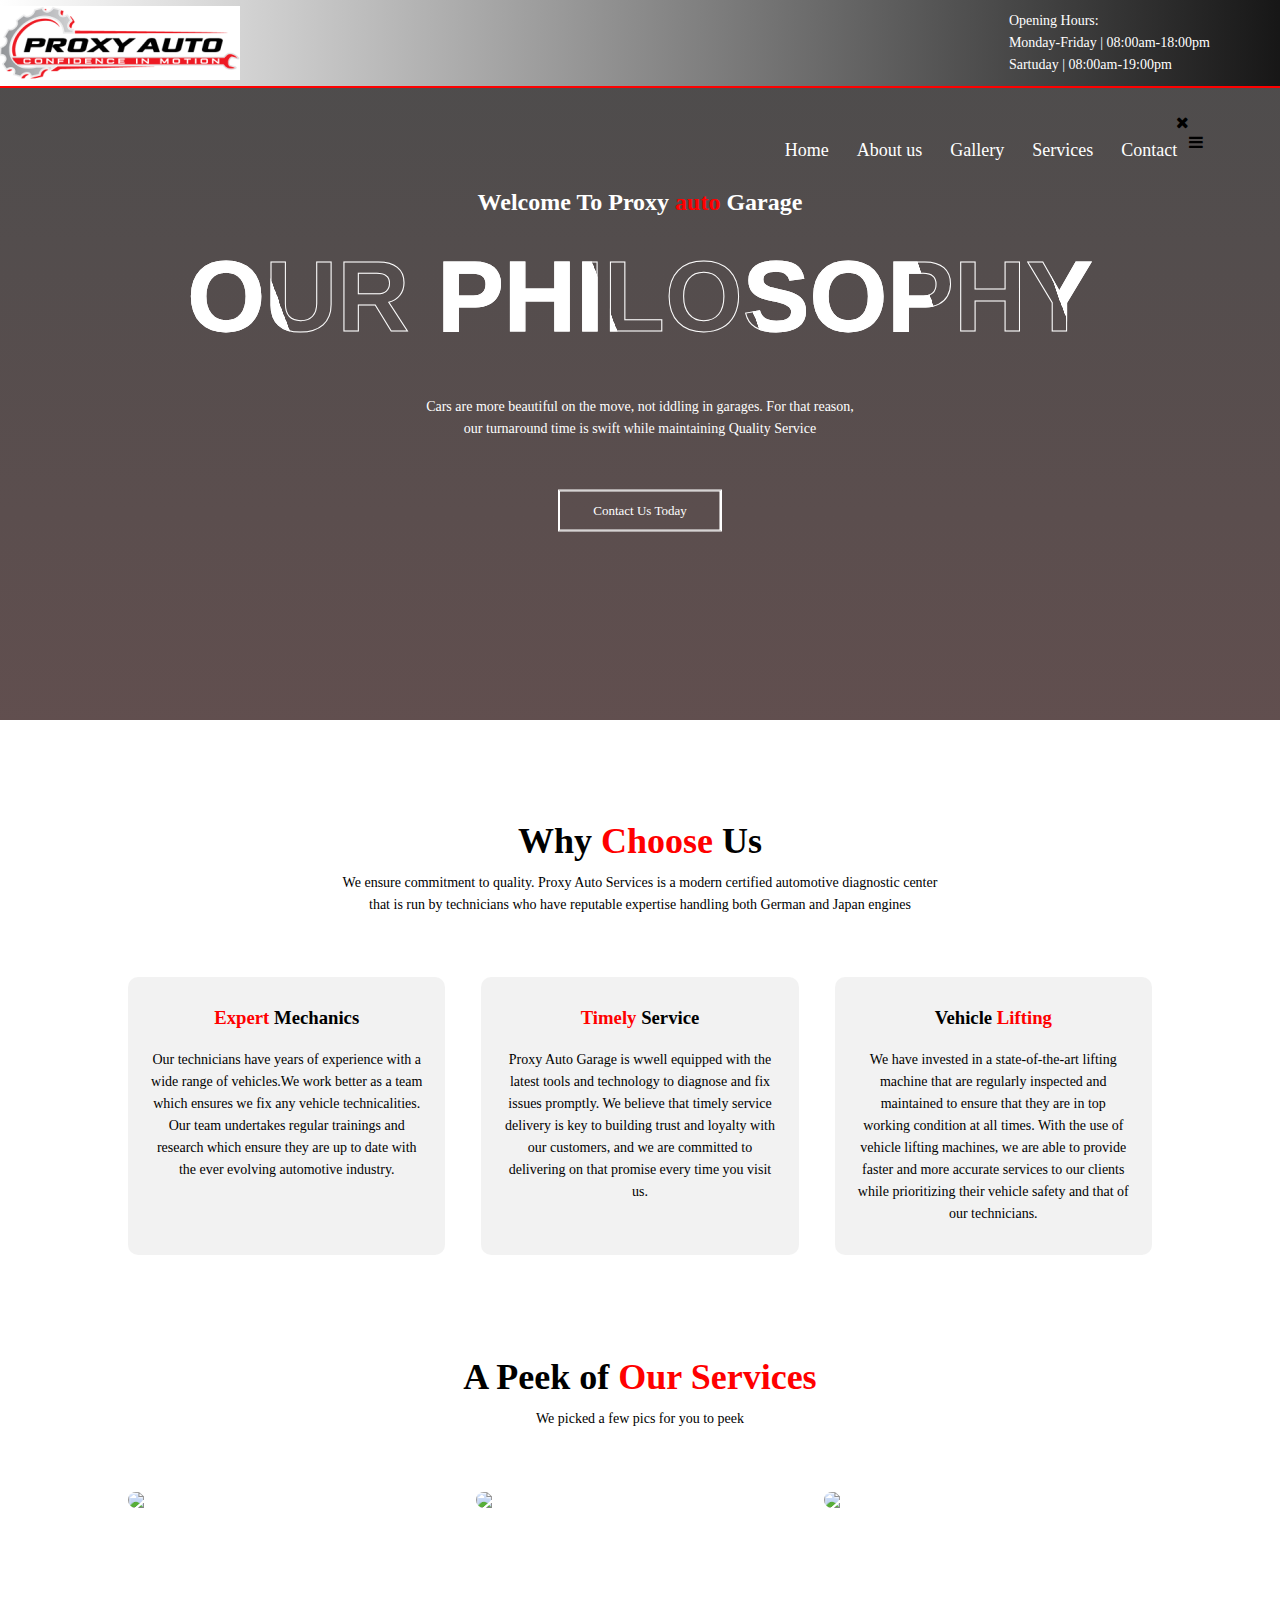
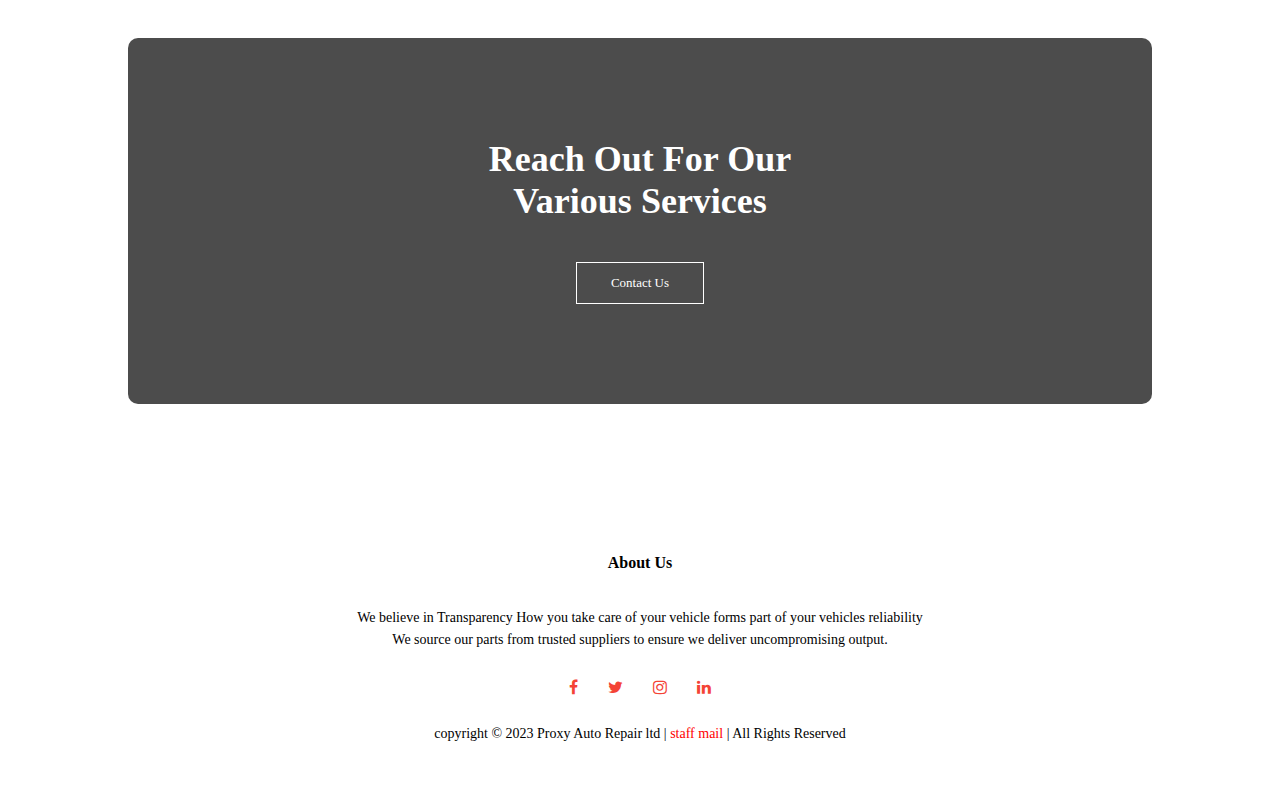
==== home.html @ 280af58f "Add files via upload" ====
<!DOCTYPE html>
<html lang="en">
<head>
    <meta charset="UTF-8">
    <meta name="viewport" content="width=device-width, initial-scale=1.0">
    <title>Proxy Auto Garage</title>
    <link rel="stylesheet" href="style.css">
    <link rel="stylesheet" href="https://stackpath.bootstrapcdn.com/font-awesome/4.7.0/css/font-awesome.min.css">
</head>
<body>

   
    <section class="header">
        <div class="time">
            <img src="./Proxy-Auto-Services-Logo-1.png" alt="">
            <p><strong>Opening Hours:</strong> <br> Monday-Friday | 08:00am-18:00pm<br>Sartuday | 08:00am-19:00pm </p>
        </div>
<nav>
    <a href="home.html"></a>
    <div class="nav-links" id="navLinks">
        <i class="fa fa-times" onclick="hideMenu()" ></i>
        <ul>
            <li><a href="">Home</a></li>
            <li><a href="">About us</a></li>
            <li><a href="">Gallery</a></li>
            <li><a href="service.html">Services</a></li>
            <li><a href="">Contact</a></li>
        </ul>
    </div>
    <i class="fa fa-bars" onclick="showMenu()"></i>
</nav>
<div class="textbox">
    <H2>Welcome To  Proxy<span> auto</span> Garage</H2>
            <h1> OUR  PHILOSOPHY</h1>
            <p>Cars are more beautiful on the move, not 
            iddling in garages. For that reason, <br>
        our turnaround time is swift 
    while maintaining  Quality Service</p>
    <a href="contact.html"class="herobtn">
    <svg>
        <rect
            x="0" y="0" 
            fill="none"
            width="100%"
            height="100%"
        />
    </svg>
    Contact Us Today</a>
</div>

    </section>

<!-- Why us -->
<section class="whyus">

    <h1>Why <span>Choose</span> Us</h1>
    <p>We ensure commitment to quality.
        Proxy Auto Services is a modern certified automotive 
        diagnostic center <br> that is run by technicians
        who have reputable expertise handling both German and Japan engines
    </p>
<div class="row">
    <div class="whycol">
        <h3><span>Expert</span> Mechanics</h3>
        <p> Our technicians have years of experience with a wide
            range of vehicles.We work better as a team which
            ensures we fix any vehicle technicalities. Our team
            undertakes regular trainings and research which 
            ensure they are up to date with the ever evolving
            automotive industry.</p>
    </div>
    <div class="whycol">
        <h3><span>Timely</span> Service</h3>
        <p>Proxy Auto Garage is wwell equipped with the latest
            tools and technology to diagnose and fix issues
            promptly. We believe that timely service delivery is key
            to building trust and loyalty with our customers, and 
            we are committed to delivering on that promise every
            time you visit us.</p>
    </div>
    <div class="whycol">
        <h3>Vehicle <span>Lifting</span></h3>
        <p>We have invested in a state-of-the-art lifting machine that are 
            regularly inspected and maintained to ensure that they are in top
            working condition at all times. With the use of vehicle lifting
            machines, we are able to provide faster and more accurate
            services to our clients while prioritizing their vehicle safety and
            that of our technicians.</p>
    </div>
</div>




</section>

<!-- Services attempt -->


<section class="Services">
     <h1>A Peek of <span> Our Services</span></h1>
     <p>We picked a few pics for you to peek</p>
     <div class="row">
        <div class="servicescol">
            <img src="Mech.JPG" >
            <div class="layer">
                <h3>Qualified Mechanics</h3>
            </div>
        </div>
        <div class="servicescol">
            <img src="Gate.jpg" >
            <div class="layer">
                <h3>Quality Servicing</h3>
            </div>
        </div>
        <div class="servicescol">
            <img src="Bay.jpg" >
            <div class="layer">
                <h3>Utter Satisfaction</h3>
            </div>
        </div>
     </div>

</section>

<!-- Reach out section -->
<section class="reachout">
    <h1>Reach Out For Our <br>Various Services</h1>
    <a href="contact.html" class="herobtn">Contact Us</a>

</section>


<!-- Footer -->
<section class="footer">
 <h4>About Us</h4>
 <p>We believe in Transparency
    How you take care of your vehicle forms part of your vehicles reliability<br>
    We source our parts from trusted suppliers to ensure we deliver
    uncompromising output.
 </p>
 <div class="icons">
    <i class="fa fa-facebook"></i>
    <i class="fa fa-twitter"></i>
    <i class="fa fa-instagram"></i>
    <i class="fa fa-linkedin"></i>
 </div>
 <p>copyright &copy; 2023 Proxy Auto Repair ltd | <span>staff mail </span>| All Rights Reserved </p>
</section>




<!-- Java msee -->
    <script>
        var navLinks = document.getElementById("navLinks")
        function showMenu(){
            navLinks.style.right ="0"
        }
        function hideMenu(){
            navLinks.style.right ="-200px"
        }
    </script>
</body>
</html>
---- style.css ----
*{
    margin: 0;
    padding: 0;
    font-family: montserrat;
    
}


.header{
    height: 80vh;
    width: 100%;
    background-image: linear-gradient(rgba(0, 0, 0, 0.7),rgba(30, 4, 4, 0.7)), url(Mech.JPG);
    background-position: center;
    background-size: cover;
    position: relative;
	animation: zoomAnimation 10s infinite alternate;
  }

  
  @keyframes zoomAnimation {
	0% {
	  background-size: 100% 100%;
	}
	100%{
	  background-size: 120% 120%;
	}
}
.time{
    display: flex;
    flex-direction: row;
    align-items: center;
    justify-content: right;
    justify-content: space-between;
    padding-right: 60px;
    background-image: linear-gradient(to right, rgb(255, 255, 255),rgba(0, 0, 0, 0.7)),url(Yard.jpg);
    background-position: center;
    background-size: cover;
    background-attachment: fixed;
    position: relative;
    color: white;
    border-bottom: 2px solid red;
    
  }

.time p{
    color: rgb(255, 255, 255);
}


nav{
    display: flex;
    padding: 2% 6%;
    justify-content: space-between;
    align-items: center;
}

nav img {
    width: 150px;

}
.nav-links{
    flex: 1;
    text-align: right;
}

.nav-links ul li{
    list-style: none;
    display: inline-block;
    padding: 8px 12px;
    position: relative;
}

.nav-links ul li a{
    color: white;
    text-decoration: none;
    font-size: 18px;
}

.nav-links ul li::after{
    content: '';
    width: 0%;
    height: 2px;
    background: red;
    display: block;
    margin: auto;
    transition: 0.6s;
}
.nav-links ul li:hover::after{
    width: 100%;
}
.textbox{
    width: 90%;
    color: white;
    position: absolute;
    top: 50%;
    left: 50%;
    transform: translate(-50%, -50%);
    text-align: center;
}

.textbox h1{
    font-family: Arial, Helvetica, sans-serif;
    font-size: 100px;
    line-height: 160px;
    color: transparent;
    -webkit-text-stroke: 1px white ;
    background: url(back.png);
    -webkit-background-clip: text;
    background-position: 0 0;
    animation: vin 20s linear infinite;
}
@keyframes vin{
    100%{
        background-position: 2000px 0;
    }
}


.textbox p{
    margin: 10px 0 40px;
    font-size: 14px;
    color: white;
}

.herobtn{
    display: inline-block;
    text-decoration: none;
    color: white;
    border: 1px solid white;
    padding: 12px 34px;
    font-size: 13px;
    background: transparent;
    position: relative;
    cursor: pointer;
}

.herobtn:hover{
    border: 1px solid #f44336;
    background: #f44336;
    transition: 1s;
}

.herobtn svg {
    height: 40px;
    left: 0;
    top: 0; 
    position: absolute;
    width: 100%; 
  }
  
  .herobtn rect {      
    fill: none;
    stroke: #fff;
    stroke-width: 2;
    stroke-dasharray: 450, 0;
    transition: all 0.5s linear;
  }
  
  .herobtn:hover rect {
    stroke-width: 5;
    stroke-dasharray: 20, 300;
    stroke-dashoffset: 48;
    stroke: #ffffff;
    transition: all 2s cubic-bezier(0.22, 1, 0.25, 1);
  }



nav.fa{
    display: none;
}

@media (max-width: 700px){
    .time{
        background-image: linear-gradient(to bottom, rgb(255, 255, 255),rgba(0, 0, 0, 0.072));

    }
    .time p{
        color: #000000;
    }
    .textbox h1{
        font-size: 30px;
    }
    .nav-links ul li{
        display: block;
    }
    .nav-links{
        position: absolute;
        background: #f44336;
        height: 100vh;
        width: 200px;
        top: 0;
        right: -200px;
        text-align: left;
        z-index: 2;
        transition: 1s;
    }
    nav.fa{
        display: block;
        color: white;
        margin: 10px;
        font-size: 22px;
        cursor: pointer;
    }
    .nav-links ul{
        padding: 30px;
    }
}

@media (max-width: 700px){
    .time{
        display: flex;
        flex-direction: column;
        /* align-items: center; */
        justify-content: space-between;
        padding-right: 20px;
        background-color: rgb(255, 255, 255);
        color: rgb(0, 0, 0);
      }
}

/* why us */
.whyus{
    width: 80%;
    margin: auto;
    text-align: center;
    padding-top: 100px;
}
h1{
    font-size: 36px;
    font-weight: 600;
}
p{
    color: #000000;
    font-size: 14px;
    font-weight: 300;
    line-height: 22px;
    padding: 10px;
}

.row{
    margin-top: 5%;
    display: flex;
    justify-content: space-between;

}
.whycol{
    flex-basis: 31%;
    background: #eeeeeec9;
    border-radius: 10px;
    margin-bottom: 5%;
    padding: 20px 12px;
    box-sizing: border-box;
    transition: 0.5s;
}
h3{
    text-align: center;
    font-weight: 600;
    margin: 10px 0;
}

.whycol:hover{
    box-shadow: 0 0 20px 0px rgba(0,0,0,0.2);
}

@media(max-width: 700px){
    .row{
        flex-direction: column;
    }
}

/* Services */

.Services{
    width: 80%;
    margin: auto;
    text-align: center;
    padding-top: 50px;
}
.servicescol{
    flex-basis: 32%;
    border-radius: 10px;
    margin-bottom: 30px;
    position: relative;
    overflow: hidden;
}
.servicescol img{
    width: 100%;
    display: block;
}
.layer{
    background: transparent;
    height: 100%;
    width: 100%;
    position: absolute;
    top: 0;
    left: 0;
    transition: 0.5s;
}
.layer:hover{
    background: rgba(226, 0, 0, 0.323);
}
.layer h3{
    width: 100%;
    font-weight: 500;
    color: white;
    font-size: 26px;
    bottom: 0;
    left: 50%;
    transform: translateX(-50%);
    position: absolute;
    opacity: 0;
    transition: 0.5s;
}
.layer:hover h3{
    bottom: 49%;
    opacity: 1;
}


/* Reaching out section */
.reachout{
    margin: 100px auto;
    width: 80%;
    background-image: linear-gradient(rgba(0,0,0,0.7),rgba(0,0,0,0.7)), url(Yard.jpg);
    background-position: center;
    background-size: cover;
    border-radius: 10px;
    text-align: center;
    padding: 100px 0;

}
.reachout h1{
    color: white;
    margin-bottom: 40px;
    padding: 0;
}
@media (max-width: 700px){
    .reachout h1{
        font-size: 24px;
    }
}



/* Footer */
.footer{
    width: 100%;
    text-align: center;
    padding: 30px 0;
    background-image: linear-gradient(rgba(251, 43, 43, 0.7),rgba(255, 255, 255, 0.769)), url(Yard.jpg);
    background-position: center;
    background-size: cover;
    background-attachment: fixed;
}
.footer h4{
    margin-bottom: 25px;
    margin-top: 20px;
    font-weight: 600;
}

.icons .fa{
    color: #f44336;
    margin: 0 13px;
    cursor: pointer;
    padding: 18px 0;
}


span{
    color: red;
}
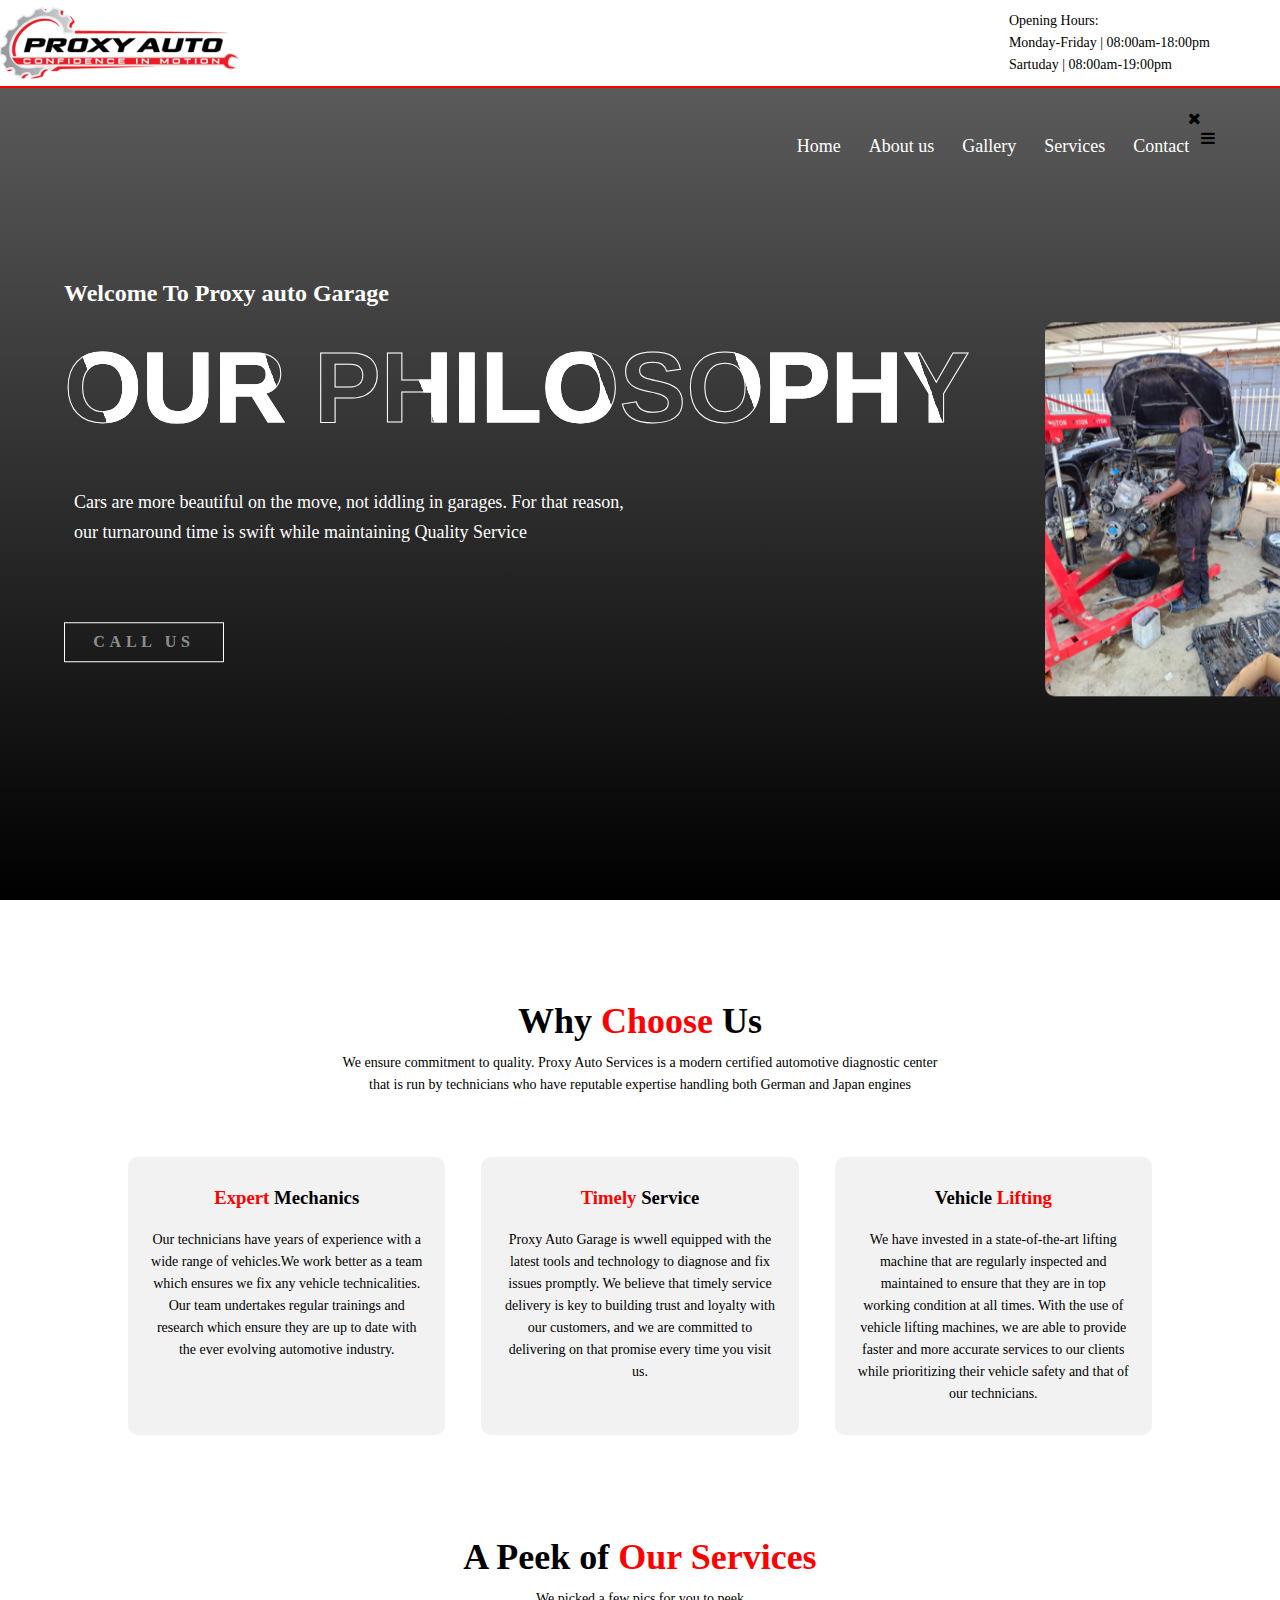
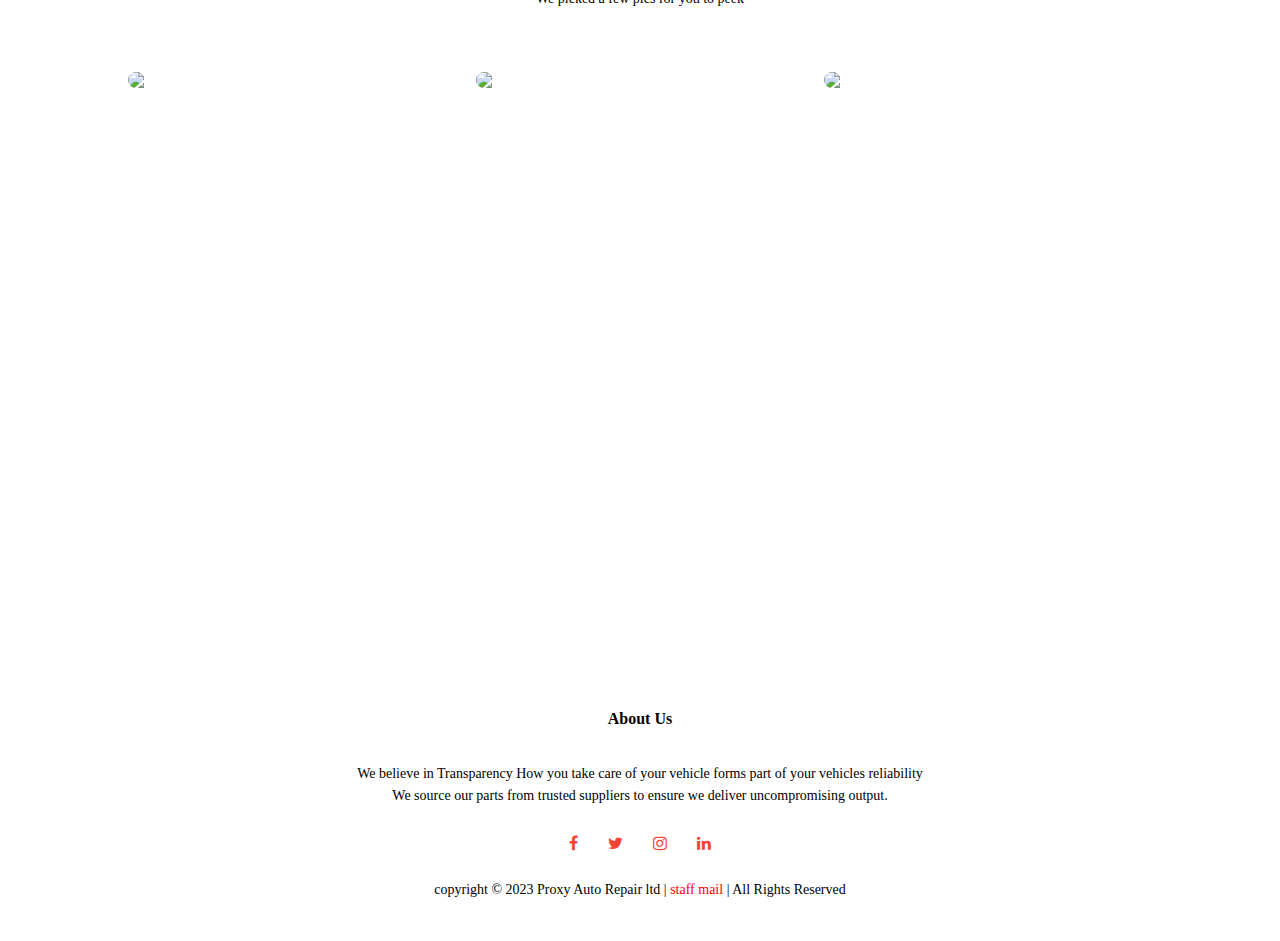
==== commit b2519861: "Add files via upload" ====
--- a/home.html
+++ b/home.html
@@ -11,42 +11,69 @@
 
    
     <section class="header">
+        <div class="box">
         <div class="time">
             <img src="./Proxy-Auto-Services-Logo-1.png" alt="">
             <p><strong>Opening Hours:</strong> <br> Monday-Friday | 08:00am-18:00pm<br>Sartuday | 08:00am-19:00pm </p>
         </div>
-<nav>
-    <a href="home.html"></a>
-    <div class="nav-links" id="navLinks">
-        <i class="fa fa-times" onclick="hideMenu()" ></i>
-        <ul>
-            <li><a href="">Home</a></li>
-            <li><a href="">About us</a></li>
-            <li><a href="">Gallery</a></li>
-            <li><a href="service.html">Services</a></li>
-            <li><a href="">Contact</a></li>
-        </ul>
     </div>
-    <i class="fa fa-bars" onclick="showMenu()"></i>
-</nav>
-<div class="textbox">
-    <H2>Welcome To  Proxy<span> auto</span> Garage</H2>
-            <h1> OUR  PHILOSOPHY</h1>
-            <p>Cars are more beautiful on the move, not 
-            iddling in garages. For that reason, <br>
-        our turnaround time is swift 
-    while maintaining  Quality Service</p>
-    <a href="contact.html"class="herobtn">
-    <svg>
-        <rect
-            x="0" y="0" 
-            fill="none"
-            width="100%"
-            height="100%"
-        />
-    </svg>
-    Contact Us Today</a>
+    <div class="box1">
+        <nav>
+    
+            <div class="nav-links" id="navLinks">
+                <i class="fa fa-times" onclick="hideMenu()" ></i>
+                <ul>
+                    <li><a href="">Home</a></li>
+                    <li><a href="">About us</a></li>
+                    <li><a href="">Gallery</a></li>
+                    <li><a href="">Services</a></li>
+                    <li><a href="">Contact</a></li>
+                </ul>
+            </div>
+            <i class="fa fa-bars" onclick="showMenu()"></i>
+        </nav>
+    </div>
+    <div class="floatingtext">
+        <H2>Welcome To Proxy auto Garage</H2>
+        <h1> OUR PHILOSOPHY</h1>
+        <p>Cars are more beautiful on the move, not
+        iddling in garages. For that reason, <br>
+    our turnaround time is swift 
+while maintaining  Quality Service</p>
+
+
+<span class="background2">
+    <a
+        href="contact.html"
+        class='button'
+    >
+        <svg>
+            <rect
+                x="0" y="0" 
+                fill="none"
+                width="100%"
+                height="100%"
+            />
+        </svg>
+        Call Us
+    </a>            
+</span>
+<div class="containner">
+    <div class="card">
+        <div class="cardinner">
+            <div class="frontface">
+                <img src="WhatsApp Image 2023-06-23 at 5.18.02 PM (1).jpeg">
+            </div>
+            <div class="backface">
+                <h2>Best Garage Service</h2>
+                <p>Reach out today</p>
+                <a href="contact.html" class="mbatoni" >Contact Us</a>
+            </div>
+        </div>
+    </div>
 </div>
+
+    </div>
 
     </section>
 
@@ -126,7 +153,7 @@
 <!-- Reach out section -->
 <section class="reachout">
     <h1>Reach Out For Our <br>Various Services</h1>
-    <a href="contact.html" class="herobtn">Contact Us</a>
+    <a href="contact.html" class="bayton">Contact Us</a>
 
 </section>
 
--- a/style.css
+++ b/style.css
@@ -7,9 +7,9 @@
 
 
 .header{
-    height: 80vh;
-    width: 100%;
-    background-image: linear-gradient(rgba(0, 0, 0, 0.7),rgba(30, 4, 4, 0.7)), url(Mech.JPG);
+    height: 100vh;
+    width: 100%;
+    background-image: linear-gradient(rgba(0, 0, 0, 0.609),rgb(0, 0, 0)), url(Mech.JPG);
     background-position: center;
     background-size: cover;
     position: relative;
@@ -32,20 +32,21 @@
     justify-content: right;
     justify-content: space-between;
     padding-right: 60px;
-    background-image: linear-gradient(to right, rgb(255, 255, 255),rgba(0, 0, 0, 0.7)),url(Yard.jpg);
-    background-position: center;
-    background-size: cover;
-    background-attachment: fixed;
-    position: relative;
-    color: white;
-    border-bottom: 2px solid red;
+    background-color: rgb(255, 255, 255);
+    color: rgb(0, 0, 0);
+}
+.box1{
+    display: flex;
+    gap: 100px;
+    border-top: 2px solid red;
+    justify-content: right;
+    padding-left: 200px;
+
+}
+img{
+    display: flex;
     
-  }
-
-.time p{
-    color: rgb(255, 255, 255);
-}
-
+}
 
 nav{
     display: flex;
@@ -88,17 +89,74 @@
 .nav-links ul li:hover::after{
     width: 100%;
 }
-.textbox{
+
+
+
+.background2 {
+  display: grid;
+  place-items: left;
+  padding-top: 25px;
+  
+}
+
+.button {
+  color: #ffffff85;
+  cursor: pointer;
+  font-size: 1rem;
+  line-height: 2.5rem;
+  max-width: 160px; 
+  width: 200px; 
+  letter-spacing: 0.3rem;
+  font-weight: 600;
+  position: absolute;
+  text-decoration: none;
+  text-transform: uppercase;
+  display: flex;
+  justify-content: center;
+  transition: all 1s ease-in;
+  
+}
+
+.button:hover {
+  color: tomato;
+}
+
+.button svg {
+  height: 40px;
+  left: 0;
+  top: 0; 
+  position: absolute;
+  width: 100%; 
+}
+
+.button rect {      
+  fill: none;
+  stroke: #fff;
+  stroke-width: 2;
+  stroke-dasharray: 450, 0;
+  transition: all 0.5s linear;
+}
+
+.button:hover rect {
+  stroke-width: 5;
+  stroke-dasharray: 20, 300;
+  stroke-dashoffset: 48;
+  stroke: #ff0000;
+  transition: all 2s cubic-bezier(0.22, 1, 0.25, 1);
+}
+
+.floatingtext{
     width: 90%;
     color: white;
-    position: absolute;
+    position: relative;
     top: 50%;
     left: 50%;
     transform: translate(-50%, -50%);
-    text-align: center;
-}
-
-.textbox h1{
+    text-align: left;
+}
+
+
+.floatingtext h1{
     font-family: Arial, Helvetica, sans-serif;
     font-size: 100px;
     line-height: 160px;
@@ -107,62 +165,25 @@
     background: url(back.png);
     -webkit-background-clip: text;
     background-position: 0 0;
-    animation: vin 20s linear infinite;
-}
-@keyframes vin{
+    animation: back 20s linear infinite;
+}
+@keyframes back{
     100%{
         background-position: 2000px 0;
     }
 }
 
 
-.textbox p{
+.floatingtext p{
     margin: 10px 0 40px;
-    font-size: 14px;
-    color: white;
-}
-
-.herobtn{
-    display: inline-block;
-    text-decoration: none;
-    color: white;
-    border: 1px solid white;
-    padding: 12px 34px;
-    font-size: 13px;
-    background: transparent;
-    position: relative;
-    cursor: pointer;
-}
-
-.herobtn:hover{
-    border: 1px solid #f44336;
-    background: #f44336;
-    transition: 1s;
-}
-
-.herobtn svg {
-    height: 40px;
-    left: 0;
-    top: 0; 
-    position: absolute;
-    width: 100%; 
-  }
-  
-  .herobtn rect {      
-    fill: none;
-    stroke: #fff;
-    stroke-width: 2;
-    stroke-dasharray: 450, 0;
-    transition: all 0.5s linear;
-  }
-  
-  .herobtn:hover rect {
-    stroke-width: 5;
-    stroke-dasharray: 20, 300;
-    stroke-dashoffset: 48;
-    stroke: #ffffff;
-    transition: all 2s cubic-bezier(0.22, 1, 0.25, 1);
-  }
+    font-size: 18px;
+    line-height: 30px;
+    color: white;
+}
+
+
+
+
 
 
 
@@ -170,7 +191,91 @@
     display: none;
 }
 
+.containner{
+    width: 40%;
+    height: auto;
+    display: flex;
+    align-items: flex-end;
+    justify-content: right;
+    position: relative;
+    right: -800px;
+    top: -300px;
+
+}
+
+.card{
+    width: 280px;
+    perspective: 1000;
+    cursor: pointer;
+}
+.cardinner{
+    position: relative;
+    width: 100%;
+    text-align: center;
+    transform-style: preserve-3d;
+    transition: transform 1s;
+}
+.frontface{
+    backface-visibility: hidden;
+}
+.frontface img{
+    width: 100%;
+    border-radius: 10px;
+}
+
+.backface{
+    backface-visibility: hidden;
+    background-color: red;
+    color: white;
+    position: absolute;
+    height: 100%;
+    width: 100%;
+    top: 0;
+    left: 0;
+    border-radius: 10px;
+    display: flex;
+    justify-content: center;
+    flex-direction: column;
+    transform: rotateY(180deg);
+}
+.backface h2{
+    font-size: 23px;
+    margin-top: 10px;
+    font-weight:600 ;
+}
+.backface p{
+    font-size: 18px;
+    font-weight: 400;
+}
+
+.mbatoni{
+    color: red;
+    font-size: 13px;
+    text-decoration: none;
+    background: white;
+    padding: 8px 9px;
+    border-radius: 25px;
+    margin: 10px auto 0;
+}
+
+.card:hover .cardinner{
+    transform: rotateY(-180deg);
+}
+
+
+
 @media (max-width: 700px){
+    .header{
+        height: 80vh;
+        width: 100%;
+        background-image: linear-gradient(rgba(0, 0, 0, 0.609),rgb(0, 0, 0)), url(Mech.JPG);
+        background-position: center;
+        background-size: contain;
+        background-repeat: no-repeat;
+        position: relative;
+        
+      }
+
     .time{
         background-image: linear-gradient(to bottom, rgb(255, 255, 255),rgba(0, 0, 0, 0.072));
 
@@ -178,12 +283,39 @@
     .time p{
         color: #000000;
     }
-    .textbox h1{
-        font-size: 30px;
+    .floatingtext{
+        position: relative;
+            }
+
+    .floatingtext h1{
+        font-size: 20px;
+        line-height: 62px;
+        position: relative;
+        top: -120px;
+    }
+    .floatingtext h2{
+        font-size: 22px;
+        padding-top: 20px;
+        position: relative;
+        top: -130px;
+    }
+    .floatingtext p{
+        font-size: 12px;
+        position: relative;
+        top: -140px;
     }
     .nav-links ul li{
         display: block;
     }
+    .background2 {
+        display: grid;
+        place-items: left;
+        padding-top: 5px;
+        position: relative;
+        top: -20px;
+        display: none;
+        
+      }
     .nav-links{
         position: absolute;
         background: #f44336;
@@ -205,6 +337,19 @@
     .nav-links ul{
         padding: 30px;
     }
+    
+    .containner{
+        width: 40%;
+        height: auto;
+        display: flex;
+        justify-content: right;
+        position: relative;
+        display: none;
+        right: -200px;
+        top: 0px;
+    
+    }
+    
 }
 
 @media (max-width: 700px){
@@ -324,6 +469,7 @@
     width: 80%;
     background-image: linear-gradient(rgba(0,0,0,0.7),rgba(0,0,0,0.7)), url(Yard.jpg);
     background-position: center;
+    background-attachment: fixed;
     background-size: cover;
     border-radius: 10px;
     text-align: center;
@@ -335,6 +481,22 @@
     margin-bottom: 40px;
     padding: 0;
 }
+.bayton{
+    background-color: transparent;
+    text-decoration: none;
+    border: 1px solid white;
+    color: white;
+    padding: 8px 9px;
+    border-radius: 25px;
+    margin: 10px auto 0;
+    transition: ease-in-out 1s;
+}
+.bayton:hover{
+    background-color: rgba(255, 0, 0, 0.898);
+    border: 1px solid rgba(255, 0, 0, 0.898);
+}
+
+
 @media (max-width: 700px){
     .reachout h1{
         font-size: 24px;
@@ -348,7 +510,7 @@
     width: 100%;
     text-align: center;
     padding: 30px 0;
-    background-image: linear-gradient(rgba(251, 43, 43, 0.7),rgba(255, 255, 255, 0.769)), url(Yard.jpg);
+    background-image: linear-gradient(rgba(0, 0, 0, 0.758),rgba(255, 255, 255, 0.849)), url(Yard.jpg);
     background-position: center;
     background-size: cover;
     background-attachment: fixed;
